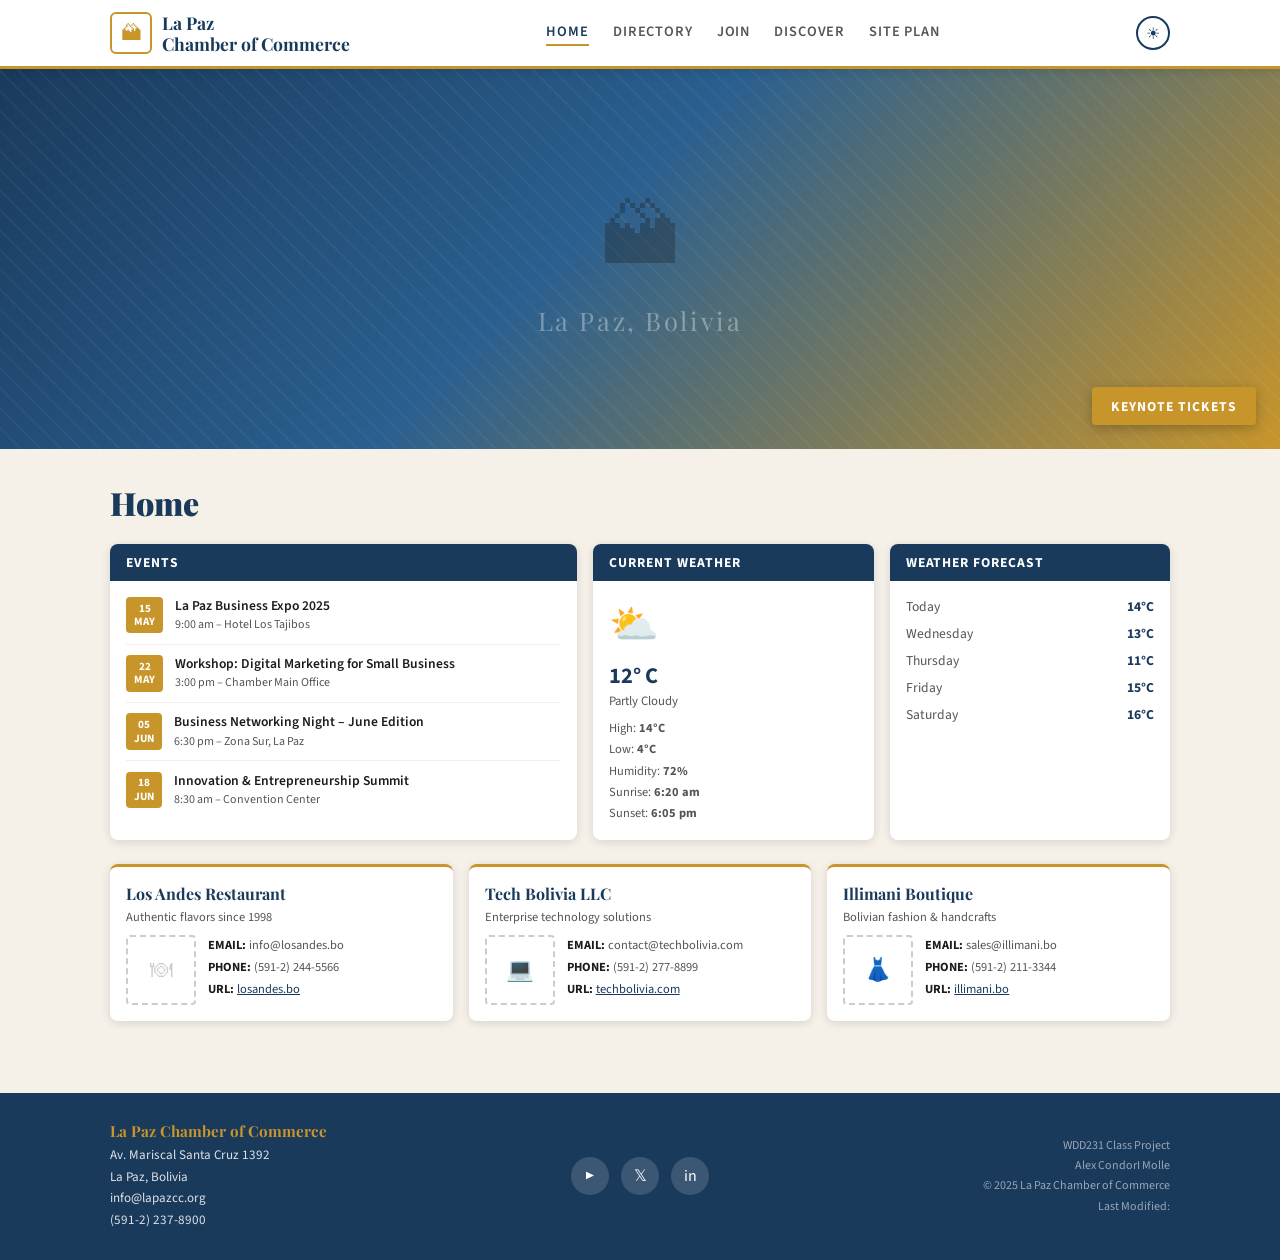
==== index.html @ 3538c3a0 "site plan done" ====
<!DOCTYPE html>
<html lang="en">
<head>
  <meta charset="UTF-8" />
  <meta name="viewport" content="width=device-width, initial-scale=1.0" />
  <title>La Paz Chamber of Commerce</title>
  <link rel="preconnect" href="https://fonts.googleapis.com" />
  <link rel="preconnect" href="https://fonts.gstatic.com" crossorigin />
  <link href="https://fonts.googleapis.com/css2?family=Playfair+Display:wght@700;900&family=Source+Sans+3:wght@300;400;600&display=swap" rel="stylesheet" />
  <link rel="stylesheet" href="styles.css" />
</head>
<body>
 
  <header>
    <div class="nav-inner">
      <div class="brand">
        <div class="brand-icon">🏔</div>
        <div class="brand-name">La Paz<br>Chamber of Commerce</div>
      </div>
 
      <nav id="main-nav">
        <a href="index.html" class="active">Home</a>
        <a href="chamber/directory.html">Directory</a>
        <a href="chamber/join.html">Join</a>
        <a href="discover.html">Discover</a>
        <a href="siteplan.html">Site Plan</a>
      </nav>
 
      <div class="nav-controls">
        <button id="theme-btn" aria-label="Toggle theme">☀</button>
        <button id="menu-btn" aria-label="Open menu" aria-expanded="false">☰</button>
      </div>
    </div>
  </header>

  <section class="hero">
    <div class="hero-placeholder">
        
      <span>🏔</span>
      <p class="hero-label">La Paz, Bolivia</p>
    </div>
    <button class="hero-cta">Keynote Tickets</button>
  </section>

  <main>
    <h1>Home</h1>

    <div class="info-grid">

      <div class="card">
        <div class="card-header">Events</div>
        <div class="card-body">
          <ul class="events-list">
            <li class="event-item">
              <div class="event-date">15<br>MAY</div>
              <div>
                <div class="event-title">La Paz Business Expo 2025</div>
                <div class="event-time">9:00 am &ndash; Hotel Los Tajibos</div>
              </div>
            </li>
            <li class="event-item">
              <div class="event-date">22<br>MAY</div>
              <div>
                <div class="event-title">Workshop: Digital Marketing for Small Business</div>
                <div class="event-time">3:00 pm &ndash; Chamber Main Office</div>
              </div>
            </li>
            <li class="event-item">
              <div class="event-date">05<br>JUN</div>
              <div>
                <div class="event-title">Business Networking Night &ndash; June Edition</div>
                <div class="event-time">6:30 pm &ndash; Zona Sur, La Paz</div>
              </div>
            </li>
            <li class="event-item">
              <div class="event-date">18<br>JUN</div>
              <div>
                <div class="event-title">Innovation &amp; Entrepreneurship Summit</div>
                <div class="event-time">8:30 am &ndash; Convention Center</div>
              </div>
            </li>
          </ul>
        </div>
      </div>

      <div class="card">
        <div class="card-header">Current Weather</div>
        <div class="card-body">
          <div class="weather-icon" id="weather-icon">⛅</div>
          <div class="weather-temp" id="weather-temp">12° C</div>
          <div class="weather-desc" id="weather-desc">Partly Cloudy</div>
          <ul class="weather-details" id="weather-details">
            <li>High: <strong>14°C</strong></li>
            <li>Low: <strong>4°C</strong></li>
            <li>Humidity: <strong>72%</strong></li>
            <li>Sunrise: <strong>6:20 am</strong></li>
            <li>Sunset: <strong>6:05 pm</strong></li>
          </ul>
        </div>
      </div>

      <div class="card">
        <div class="card-header">Weather Forecast</div>
        <div class="card-body">
          <ul class="forecast-list" id="forecast-list">
            <li class="forecast-item"><span class="day">Today</span>     <span class="temp">14°C</span></li>
            <li class="forecast-item"><span class="day">Wednesday</span> <span class="temp">13°C</span></li>
            <li class="forecast-item"><span class="day">Thursday</span>  <span class="temp">11°C</span></li>
            <li class="forecast-item"><span class="day">Friday</span>    <span class="temp">15°C</span></li>
            <li class="forecast-item"><span class="day">Saturday</span>  <span class="temp">16°C</span></li>
          </ul>
        </div>
      </div>
 
    </div>

    <div class="business-grid">
 
      <div class="biz-card">
        <h3>Los Andes Restaurant</h3>
        <p class="biz-tagline">Authentic flavors since 1998</p>
        <div class="biz-content">
          <div class="biz-img-placeholder">🍽</div>
          <div class="biz-info">
            <strong>EMAIL:</strong> info@losandes.bo<br>
            <strong>PHONE:</strong> (591-2) 244-5566<br>
            <strong>URL:</strong> <a href="#">losandes.bo</a>
          </div>
        </div>
      </div>
 
      <div class="biz-card">
        <h3>Tech Bolivia LLC</h3>
        <p class="biz-tagline">Enterprise technology solutions</p>
        <div class="biz-content">
          <div class="biz-img-placeholder">💻</div>
          <div class="biz-info">
            <strong>EMAIL:</strong> contact@techbolivia.com<br>
            <strong>PHONE:</strong> (591-2) 277-8899<br>
            <strong>URL:</strong> <a href="#">techbolivia.com</a>
          </div>
        </div>
      </div>
 
      <div class="biz-card">
        <h3>Illimani Boutique</h3>
        <p class="biz-tagline">Bolivian fashion &amp; handcrafts</p>
        <div class="biz-content">
          <div class="biz-img-placeholder">👗</div>
          <div class="biz-info">
            <strong>EMAIL:</strong> sales@illimani.bo<br>
            <strong>PHONE:</strong> (591-2) 211-3344<br>
            <strong>URL:</strong> <a href="#">illimani.bo</a>
          </div>
        </div>
      </div>
 
    </div>
 
  </main>

  <footer>
    <div class="footer-inner">
 
      <div class="footer-contact">
        <strong>La Paz Chamber of Commerce</strong>
        <p>
          Av. Mariscal Santa Cruz 1392<br>
          La Paz, Bolivia<br>
          info@lapazcc.org<br>
          (591-2) 237-8900
        </p>
      </div>
 
      <div class="social-links">
        <a href="#" aria-label="YouTube">&#9654;</a>
        <a href="#" aria-label="Twitter">&#120143;</a>
        <a href="#" aria-label="LinkedIn">in</a>
      </div>
 
      <div class="footer-meta">
        WDD231 Class Project<br>
        Alex CondorI Molle<br>
        &copy; 2025 La Paz Chamber of Commerce<br>
        Last Modified: <span id="last-mod"></span>
      </div>
 
    </div>
  </footer>
 
  <script src="scripts.js"></script>
</body>
</html>
---- styles.css ----
:root {
  --primary:   #1a3a5c;   /* deep Andean blue  */
  --secondary: #c8952a;   /* gold              */
  --accent:    #e63946;   /* bold red           */
  --bg:        #f5f0e8;   /* warm parchment    */
  --surface:   #ffffff;
  --text:      #1c1c1c;
  --muted:     #555555;
  --card-r:    8px;
  --shadow:    0 2px 10px rgba(0, 0, 0, 0.12);
}
 
/* Dark mode overrides */
body.dark {
  --primary:   #4a90d9;
  --secondary: #e8b84b;
  --bg:        #0d1b2a;
  --surface:   #16263a;
  --text:      #e8e4dc;
  --muted:     #9aabb8;
}
 
/* ── Reset / Base ──────────────────────────── */
*,
*::before,
*::after {
  box-sizing: border-box;
  margin: 0;
  padding: 0;
}
 
body {
  font-family: 'Source Sans 3', sans-serif;
  background: var(--bg);
  color: var(--text);
  transition: background 0.3s, color 0.3s;
}
 
a {
  color: inherit;
  text-decoration: none;
}
 
img {
  display: block;
  max-width: 100%;
}
 
/* ── Header ─── */
header {
  background: var(--surface);
  border-bottom: 3px solid var(--secondary);
  position: sticky;
  top: 0;
  z-index: 100;
  box-shadow: var(--shadow);
}
 
.nav-inner {
  max-width: 1100px;
  margin: auto;
  display: flex;
  align-items: center;
  justify-content: space-between;
  padding: 0.75rem 1.25rem;
  gap: 1rem;
}
 
/* Brand */
.brand {
  display: flex;
  align-items: center;
  gap: 0.65rem;
}
 
.brand-icon {
  width: 42px;
  height: 42px;
  border: 2px solid var(--secondary);
  border-radius: 6px;
  display: flex;
  align-items: center;
  justify-content: center;
  font-size: 1.3rem;
  color: var(--secondary);
  flex-shrink: 0;
}
 
.brand-name {
  font-family: 'Playfair Display', serif;
  font-size: 1.1rem;
  font-weight: 700;
  color: var(--primary);
  line-height: 1.2;
}
 
/* Nav links */
nav {
  display: flex;
  align-items: center;
  gap: 1.5rem;
}
 
nav a {
  font-size: 0.9rem;
  font-weight: 600;
  color: var(--muted);
  text-transform: uppercase;
  letter-spacing: 0.06em;
  padding-bottom: 2px;
  border-bottom: 2px solid transparent;
  transition: color 0.2s, border-color 0.2s;
}
 
nav a:hover,
nav a.active {
  color: var(--primary);
  border-color: var(--secondary);
}
 
/* Nav controls (theme + hamburger) */
.nav-controls {
  display: flex;
  align-items: center;
  gap: 0.6rem;
}
 
#theme-btn {
  background: none;
  border: 2px solid var(--primary);
  border-radius: 50%;
  width: 34px;
  height: 34px;
  cursor: pointer;
  font-size: 1rem;
  display: flex;
  align-items: center;
  justify-content: center;
  color: var(--primary);
  flex-shrink: 0;
  transition: background 0.2s, color 0.2s;
}
 
#theme-btn:hover {
  background: var(--primary);
  color: var(--surface);
}
 
#menu-btn {
  display: none;
  background: none;
  border: none;
  cursor: pointer;
  font-size: 1.5rem;
  color: var(--primary);
  flex-shrink: 0;
}
 
/* ── Hero ─── */
.hero {
  position: relative;
  width: 100%;
  overflow: hidden;
}
 
/* Placeholder shown when no real hero image is present */
.hero-placeholder {
  width: 100%;
  height: 380px;
  background: linear-gradient(135deg, #1a3a5c 0%, #2a5f8f 45%, #c8952a 100%);
  display: flex;
  flex-direction: column;
  align-items: center;
  justify-content: center;
  gap: 0.5rem;
  position: relative;
  overflow: hidden;
}
 
/* Subtle diagonal Andean pattern */
.hero-placeholder::before {
  content: '';
  position: absolute;
  inset: 0;
  background-image: repeating-linear-gradient(
    45deg,
    rgba(255, 255, 255, 0.04) 0px,
    rgba(255, 255, 255, 0.04) 2px,
    transparent 2px,
    transparent 14px
  );
}
 
.hero-placeholder span {
  font-size: 5rem;
  opacity: 0.3;
}
 
.hero-label {
  font-family: 'Playfair Display', serif;
  font-size: 1.6rem;
  color: rgba(255, 255, 255, 0.35);
  letter-spacing: 0.1em;
  position: relative;
}
 
/* Keynote button on hero */
.hero-cta {
  position: absolute;
  bottom: 1.5rem;
  right: 1.5rem;
  background: var(--secondary);
  color: #fff;
  font-family: 'Source Sans 3', sans-serif;
  font-weight: 700;
  font-size: 0.85rem;
  text-transform: uppercase;
  letter-spacing: 0.08em;
  padding: 0.6rem 1.2rem;
  border-radius: 4px;
  cursor: pointer;
  border: none;
  box-shadow: 0 3px 12px rgba(0, 0, 0, 0.25);
  transition: background 0.2s, transform 0.15s;
}
 
.hero-cta:hover {
  background: #a87820;
  transform: translateY(-2px);
}
 
/* ── Main ── */
main {
  max-width: 1100px;
  margin: 2rem auto;
  padding: 0 1.25rem 2rem;
}
 
main > h1 {
  font-family: 'Playfair Display', serif;
  font-size: 2rem;
  font-weight: 900;
  color: var(--primary);
  margin-bottom: 1.25rem;
}
 
/* ── Info ── */
.info-grid {
  display: grid;
  grid-template-columns: 2fr 1.2fr 1.2fr;
  gap: 1rem;
  margin-bottom: 1.5rem;
}
 
/* Shared card styles */
.card {
  background: var(--surface);
  border-radius: var(--card-r);
  box-shadow: var(--shadow);
  overflow: hidden;
}
 
.card-header {
  background: var(--primary);
  color: #fff;
  font-weight: 700;
  font-size: 0.85rem;
  text-transform: uppercase;
  letter-spacing: 0.07em;
  padding: 0.55rem 1rem;
}
 
.card-body {
  padding: 1rem;
}
 
/* Events list */
.events-list {
  list-style: none;
  display: flex;
  flex-direction: column;
  gap: 0.65rem;
}
 
.event-item {
  display: flex;
  gap: 0.75rem;
  align-items: flex-start;
  border-bottom: 1px solid rgba(0, 0, 0, 0.06);
  padding-bottom: 0.65rem;
}
 
.event-item:last-child {
  border-bottom: none;
  padding-bottom: 0;
}
 
.event-date {
  background: var(--secondary);
  color: #fff;
  border-radius: 4px;
  padding: 0.3rem 0.5rem;
  text-align: center;
  font-size: 0.7rem;
  font-weight: 700;
  min-width: 36px;
  line-height: 1.2;
}
 
.event-title {
  font-weight: 600;
  font-size: 0.85rem;
  color: var(--text);
  line-height: 1.3;
}
 
.event-time {
  font-size: 0.75rem;
  color: var(--muted);
  margin-top: 0.1rem;
}
 
/* Current weather */
.weather-icon {
  font-size: 2.5rem;
  margin-bottom: 0.4rem;
}
 
.weather-temp {
  font-size: 1.4rem;
  font-weight: 700;
  color: var(--primary);
}
 
.weather-desc {
  font-size: 0.8rem;
  color: var(--muted);
  margin-bottom: 0.5rem;
}
 
.weather-details {
  list-style: none;
  font-size: 0.78rem;
  color: var(--muted);
  line-height: 1.7;
}
 
/* Forecast */
.forecast-list {
  list-style: none;
  display: flex;
  flex-direction: column;
  gap: 0.5rem;
}
 
.forecast-item {
  display: flex;
  justify-content: space-between;
  align-items: center;
  font-size: 0.85rem;
}
 
.forecast-item .day  { color: var(--muted); }
.forecast-item .temp { font-weight: 700; color: var(--primary); }
 
/* ── Business Cards ── */
.business-grid {
  display: grid;
  grid-template-columns: repeat(3, 1fr);
  gap: 1rem;
  margin-top: 1.5rem;
}
 
.biz-card {
  background: var(--surface);
  border-radius: var(--card-r);
  box-shadow: var(--shadow);
  padding: 1rem;
  display: flex;
  flex-direction: column;
  gap: 0.6rem;
  border-top: 3px solid var(--secondary);
  transition: transform 0.2s, box-shadow 0.2s;
}
 
.biz-card:hover {
  transform: translateY(-3px);
  box-shadow: 0 6px 18px rgba(0, 0, 0, 0.15);
}
 
.biz-card h3 {
  font-family: 'Playfair Display', serif;
  font-size: 1rem;
  font-weight: 700;
  color: var(--primary);
}
 
.biz-tagline {
  font-size: 0.78rem;
  color: var(--muted);
  margin-top: -0.4rem;
}
 
.biz-content {
  display: flex;
  gap: 0.75rem;
  align-items: flex-start;
}
 
.biz-img-placeholder {
  width: 70px;
  height: 70px;
  border: 2px dashed #ccc;
  border-radius: 4px;
  display: flex;
  align-items: center;
  justify-content: center;
  font-size: 1.4rem;
  color: #ccc;
  flex-shrink: 0;
}
 
.biz-info {
  font-size: 0.78rem;
  line-height: 1.75;
  color: var(--muted);
}
 
.biz-info strong { color: var(--text); }
 
.biz-info a {
  color: var(--primary);
  text-decoration: underline;
}
 
/* ── Footer ─── */
footer {
  background: var(--primary);
  color: rgba(255, 255, 255, 0.85);
  margin-top: 2.5rem;
}
 
.footer-inner {
  max-width: 1100px;
  margin: auto;
  display: grid;
  grid-template-columns: 1fr auto 1fr;
  align-items: center;
  gap: 1.5rem;
  padding: 1.75rem 1.25rem;
}
 
.footer-contact p {
  font-size: 0.82rem;
  line-height: 1.65;
}
 
.footer-contact strong {
  font-size: 0.95rem;
  font-family: 'Playfair Display', serif;
  color: var(--secondary);
  display: block;
  margin-bottom: 0.25rem;
}
 
.social-links {
  display: flex;
  gap: 0.75rem;
}
 
.social-links a {
  width: 38px;
  height: 38px;
  border-radius: 50%;
  background: rgba(255, 255, 255, 0.15);
  display: flex;
  align-items: center;
  justify-content: center;
  font-size: 1rem;
  color: #fff;
  transition: background 0.2s, transform 0.15s;
}
 
.social-links a:hover {
  background: var(--secondary);
  transform: scale(1.1);
}
 
.footer-meta {
  text-align: right;
  font-size: 0.75rem;
  color: rgba(255, 255, 255, 0.55);
  line-height: 1.7;
}
 
/* ── Responsive / Mobile ─── */
@media (max-width: 768px) {
  /* Show hamburger */
  #menu-btn { display: flex; }
 
  nav {
    display: none;
    flex-direction: column;
    position: absolute;
    top: 100%;
    left: 0;
    right: 0;
    background: var(--surface);
    border-top: 2px solid var(--secondary);
    padding: 1rem 1.5rem;
    gap: 1rem;
    box-shadow: 0 4px 12px rgba(0, 0, 0, 0.12);
  }
 
  nav.open { display: flex; }
 
  nav a    { font-size: 1rem; }
  header   { position: relative; }
 
  .hero-placeholder { height: 220px; }
 
  main > h1      { font-size: 1.5rem; }
  .info-grid     { grid-template-columns: 1fr; }
  .business-grid { grid-template-columns: 1fr; }
 
  .footer-inner  { grid-template-columns: 1fr; text-align: center; }
  .social-links  { justify-content: center; }
  .footer-meta   { text-align: center; }
}
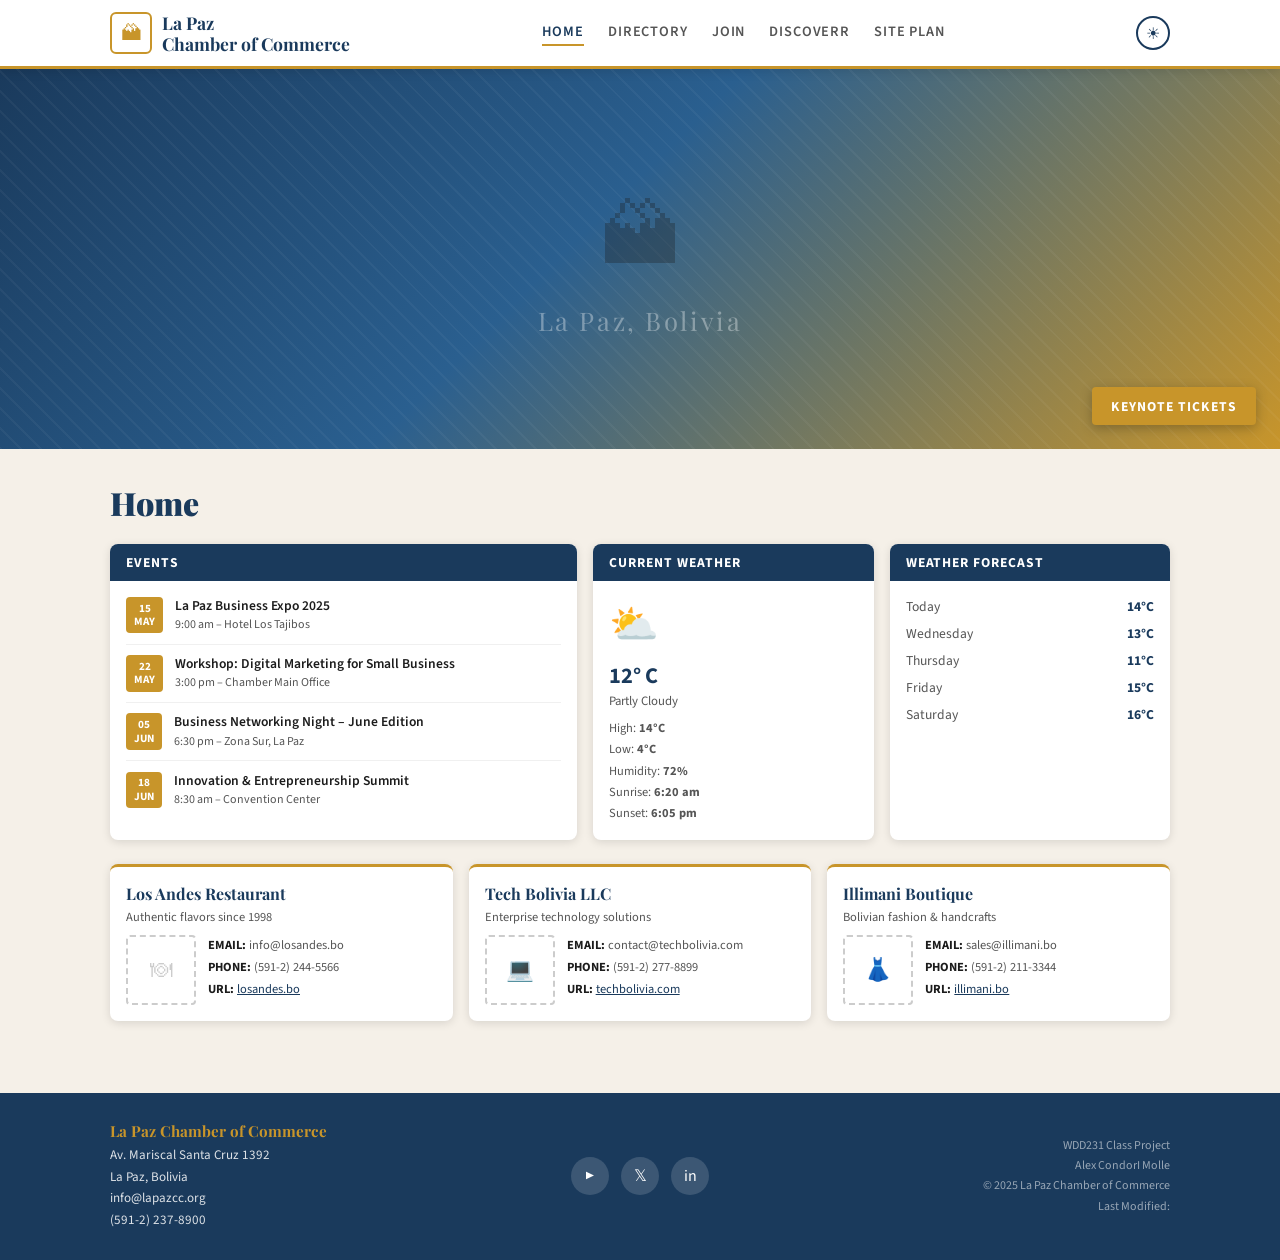
==== commit 8a7d1b51: "link donde" ====
--- a/index.html
+++ b/index.html
@@ -22,8 +22,8 @@
         <a href="index.html" class="active">Home</a>
         <a href="chamber/directory.html">Directory</a>
         <a href="chamber/join.html">Join</a>
-        <a href="discover.html">Discover</a>
-        <a href="siteplan.html">Site Plan</a>
+        <a href="chamber/discover.html">Discoverr</a>
+        <a href="siteplan/siteplan.html">Site Plan</a>
       </nav>
  
       <div class="nav-controls">
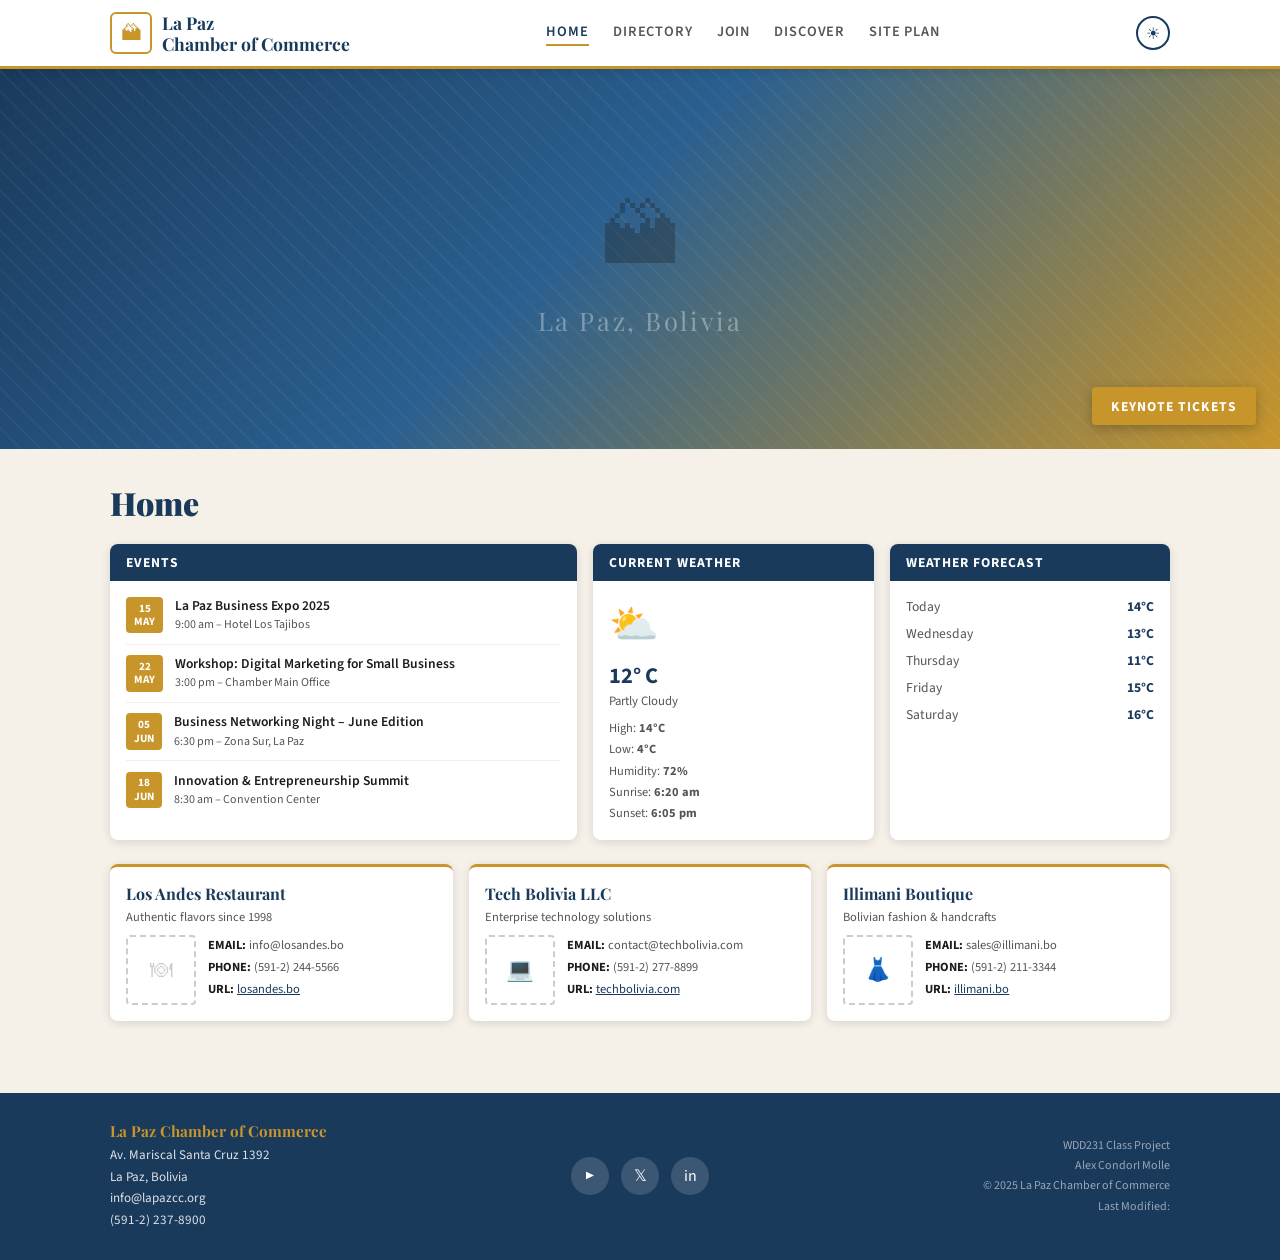
==== commit 079702ba: "images fixed" ====
--- a/index.html
+++ b/index.html
@@ -22,7 +22,7 @@
         <a href="index.html" class="active">Home</a>
         <a href="chamber/directory.html">Directory</a>
         <a href="chamber/join.html">Join</a>
-        <a href="chamber/discover.html">Discoverr</a>
+        <a href="chamber/discover.html">Discover</a>
         <a href="siteplan/siteplan.html">Site Plan</a>
       </nav>
  
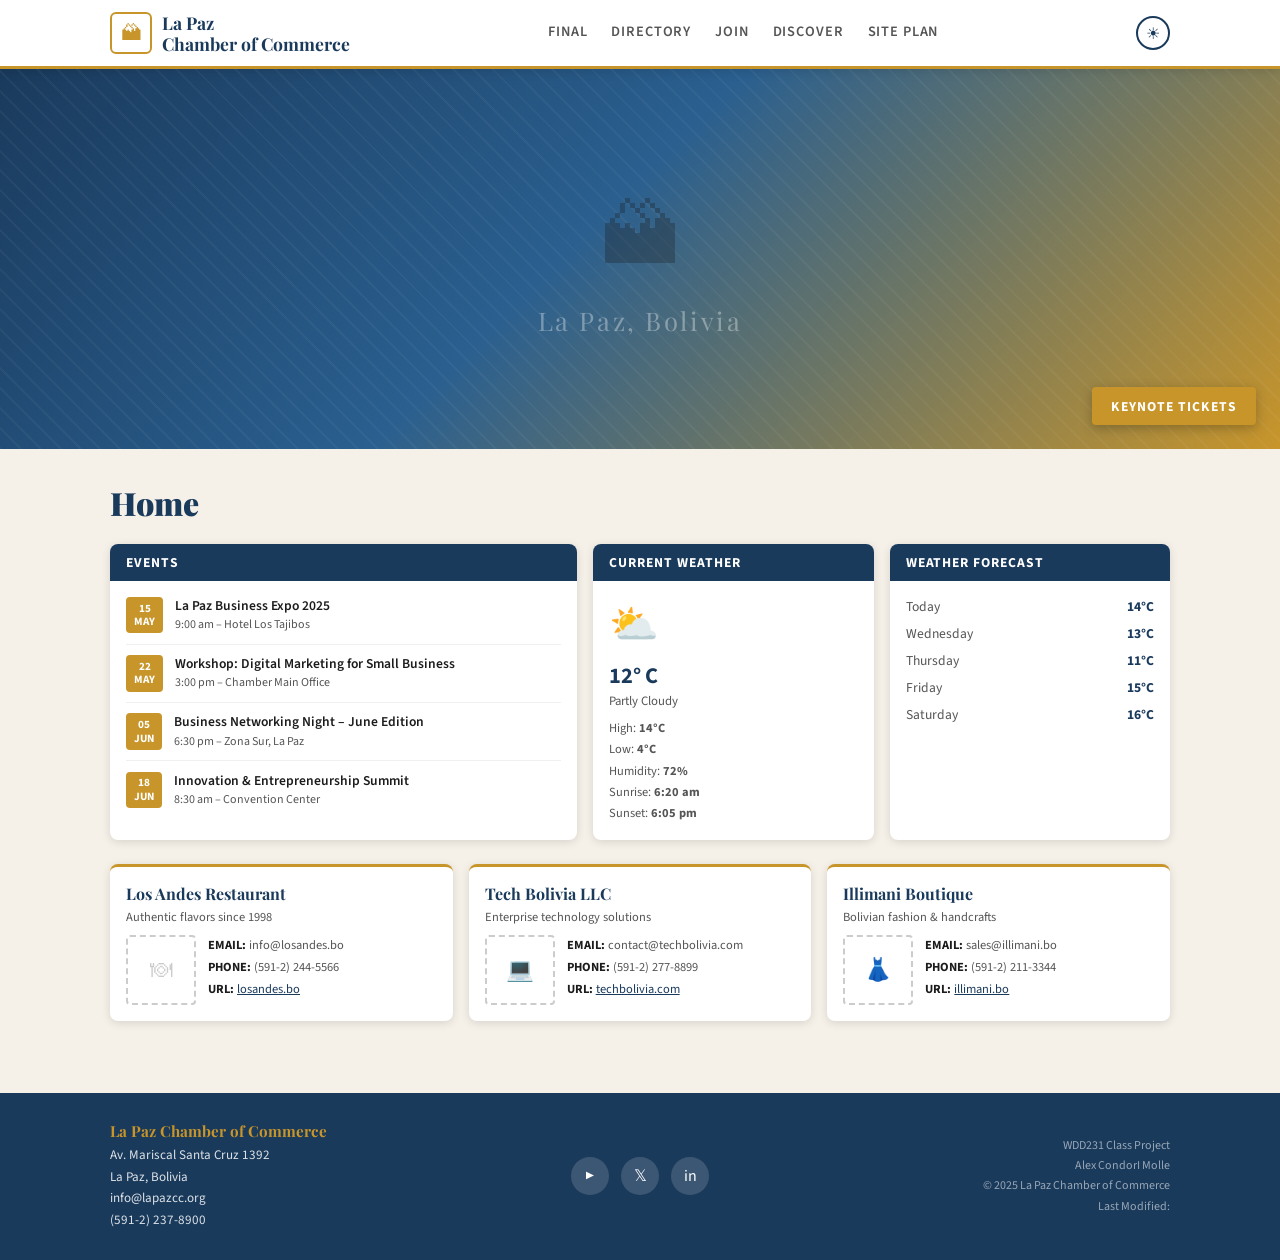
==== commit 183c1d54: "chaging link" ====
--- a/index.html
+++ b/index.html
@@ -19,7 +19,7 @@
       </div>
  
       <nav id="main-nav">
-        <a href="index.html" class="active">Home</a>
+        <a href="../final/index.html">Final</a>
         <a href="chamber/directory.html">Directory</a>
         <a href="chamber/join.html">Join</a>
         <a href="chamber/discover.html">Discover</a>
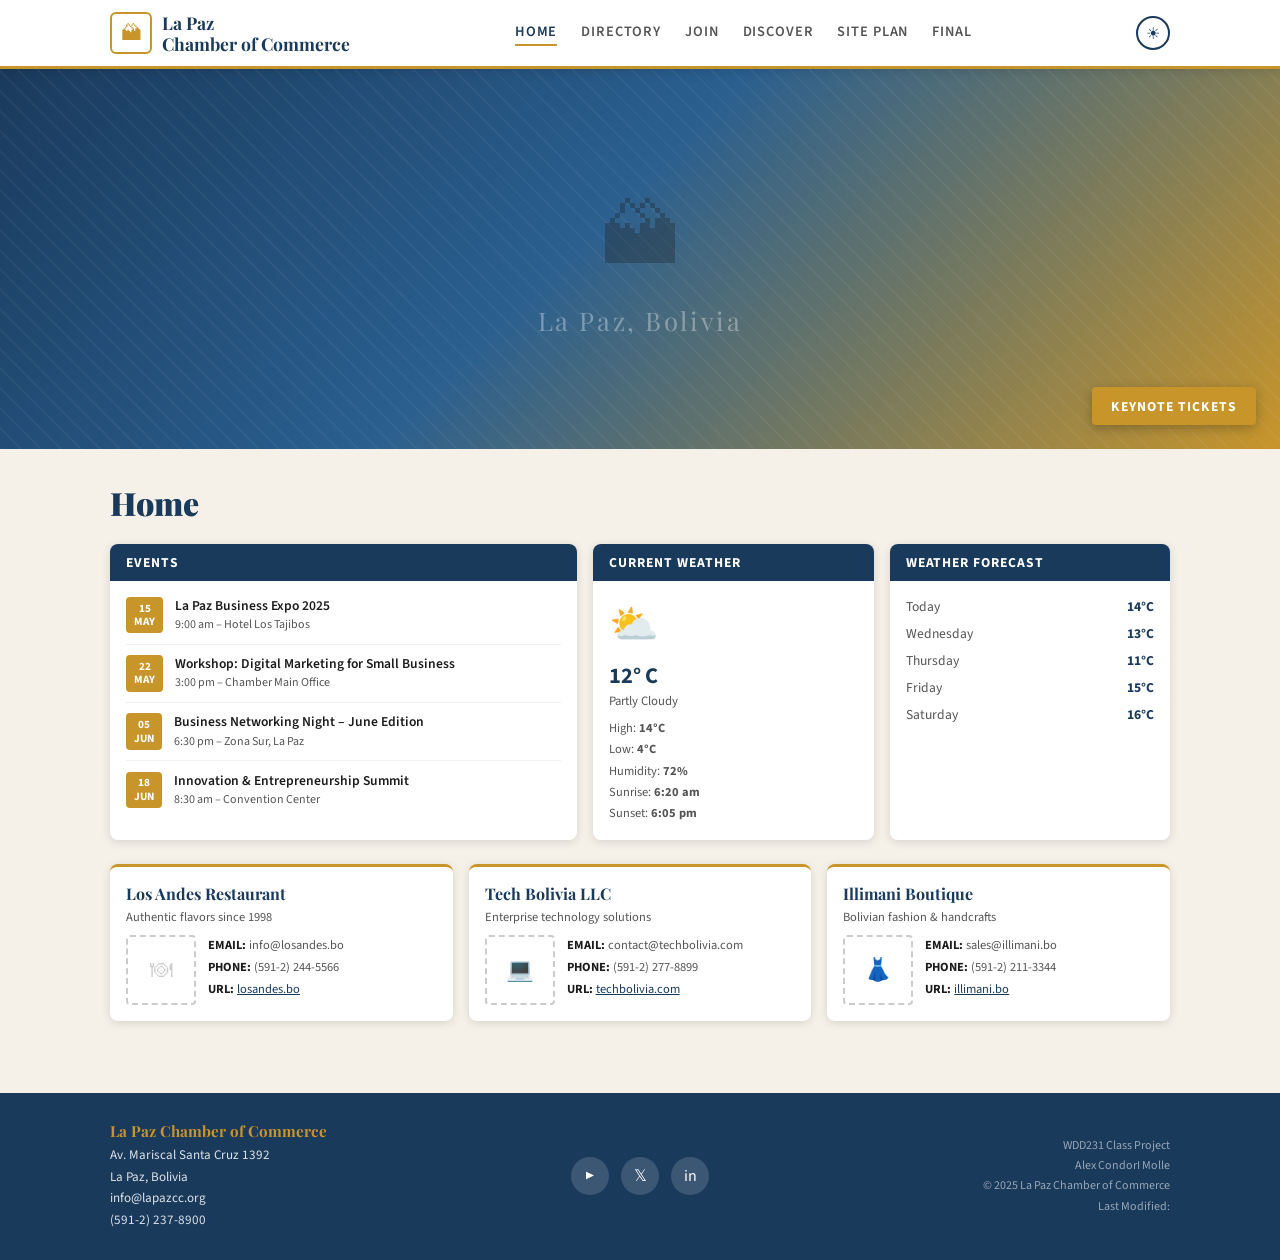
==== commit 91b5f25a: "changing link" ====
--- a/index.html
+++ b/index.html
@@ -19,11 +19,12 @@
       </div>
  
       <nav id="main-nav">
-        <a href="../final/index.html">Final</a>
+        <a href="../wdd231/" class="active">Home</a>
         <a href="chamber/directory.html">Directory</a>
         <a href="chamber/join.html">Join</a>
         <a href="chamber/discover.html">Discover</a>
         <a href="siteplan/siteplan.html">Site Plan</a>
+        <a href="final/index.html">Final</a>
       </nav>
  
       <div class="nav-controls">
